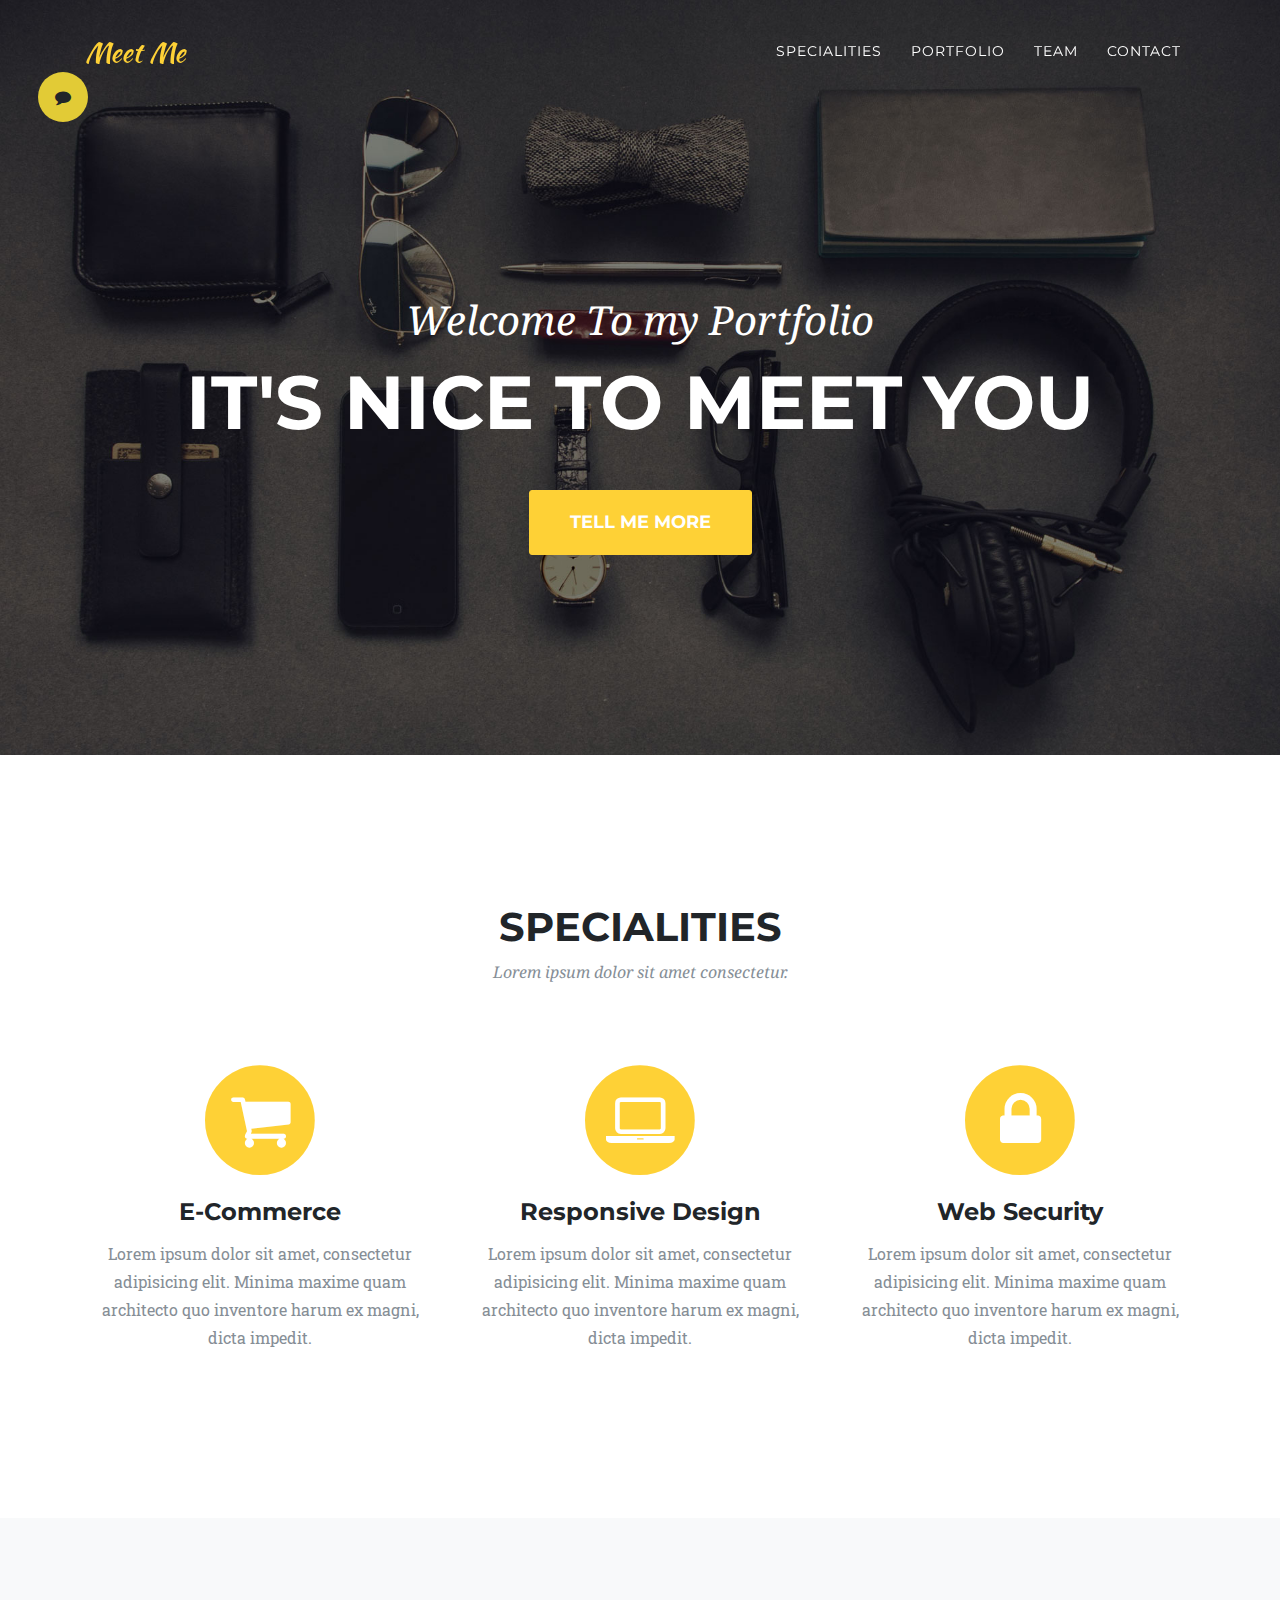
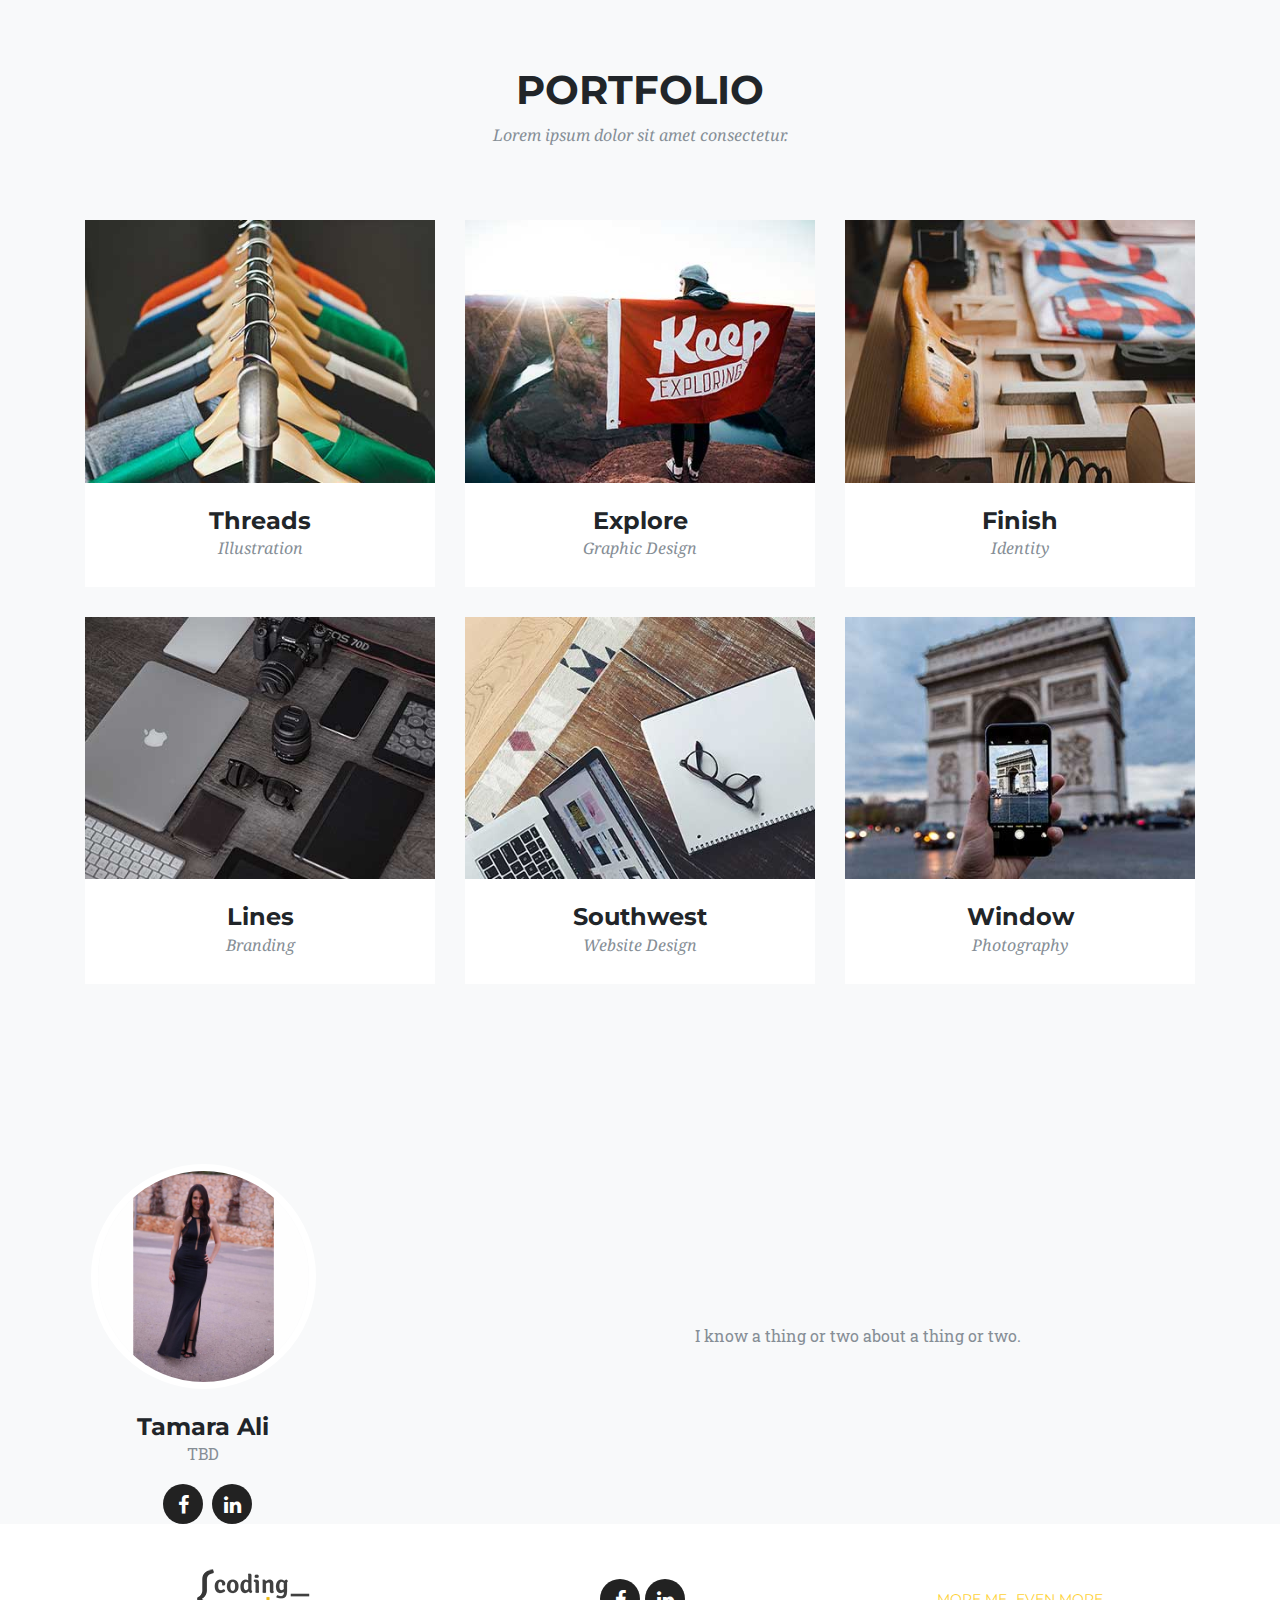
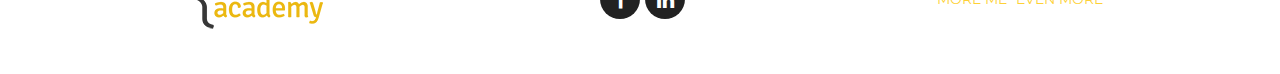
==== index.html @ 981cef11 "1st commit tamara" ====
<!DOCTYPE html>
<html lang="en">

<head>

  <meta charset="utf-8">
  <meta name="viewport" content="width=device-width, initial-scale=1, shrink-to-fit=no">
  <meta name="description" content="">
  <meta name="author" content="">

  <title>Tamara's Gallery</title>

  <!-- Bootstrap core CSS -->
  <link href="vendor/bootstrap/css/bootstrap.min.css" rel="stylesheet">

  <!-- Custom fonts for this template -->
  <link href="vendor/font-awesome/css/font-awesome.min.css" rel="stylesheet" type="text/css">
  <link href="https://fonts.googleapis.com/css?family=Montserrat:400,700" rel="stylesheet" type="text/css">
  <link href='https://fonts.googleapis.com/css?family=Kaushan+Script' rel='stylesheet' type='text/css'>
  <link href='https://fonts.googleapis.com/css?family=Droid+Serif:400,700,400italic,700italic' rel='stylesheet' type='text/css'>
  <link href='https://fonts.googleapis.com/css?family=Roboto+Slab:400,100,300,700' rel='stylesheet' type='text/css'>

  <!-- Custom styles for this template -->
  <link href="css/ca-gallery.css" rel="stylesheet">

</head>

<body id="page-top">

  <div class="offcanvas-btn" onClick="openCanvas()">
    <i class="fa fa-comment" aria-hidden="true"></i>
  </div>
  <aside class="offcanvas-aside">

  <!-- Contact -->
  <section id="contact">
    <h4>Contact Me</h4>
  </section>
    
  </aside>

  <!-- Navigation -->
  <nav class="navbar navbar-expand-lg navbar-dark fixed-top" id="mainNav">
    <div class="container">
      <a class="navbar-brand js-scroll-trigger" href="#page-top">Meet Me</a>
      <button class="navbar-toggler navbar-toggler-right" type="button" data-toggle="collapse" data-target="#navbarResponsive"
        aria-controls="navbarResponsive" aria-expanded="false" aria-label="Toggle navigation">
          <i class="fa fa-bars"></i>
        </button>
      <div class="collapse navbar-collapse" id="navbarResponsive">
        <ul class="navbar-nav ml-auto">
          <li class="nav-item">
            <a class="nav-link js-scroll-trigger" href="#services">Specialities</a>
          </li>
          <li class="nav-item">
            <a class="nav-link js-scroll-trigger" href="#portfolio">Portfolio</a>
          </li>
          <li class="nav-item">
            <a class="nav-link js-scroll-trigger" href="#team">Team</a>
          </li>
          <li class="nav-item">
            <a class="nav-link js-scroll-trigger" href="#contact">Contact</a>
          </li>
        </ul>
      </div>
    </div>
  </nav>

  <!-- Header -->
  <header class="masthead">
    <div class="container">
      <div class="intro-text">
        <div class="intro-lead-in">Welcome To my Portfolio</div>
        <div class="intro-heading">It's Nice To Meet You</div>
        <a class="btn btn-xl js-scroll-trigger" href="#services">Tell Me More</a>
      </div>
    </div>
  </header>

  <!-- Services -->
  <section id="services">
    <div class="container">
      <div class="row">
        <div class="col-lg-12 text-center">
          <h2 class="section-heading">Specialities</h2>
          <h3 class="section-subheading text-muted">Lorem ipsum dolor sit amet consectetur.</h3>
        </div>
      </div>
      <div class="row text-center">
        <div class="col-md-4">
          <span class="fa-stack fa-4x">
              <i class="fa fa-circle fa-stack-2x text-primary"></i>
              <i class="fa fa-shopping-cart fa-stack-1x fa-inverse"></i>
            </span>
          <h4 class="service-heading">E-Commerce</h4>
          <p class="text-muted">Lorem ipsum dolor sit amet, consectetur adipisicing elit. Minima maxime quam architecto quo inventore harum ex
            magni, dicta impedit.</p>
        </div>
        <div class="col-md-4">
          <span class="fa-stack fa-4x">
              <i class="fa fa-circle fa-stack-2x text-primary"></i>
              <i class="fa fa-laptop fa-stack-1x fa-inverse"></i>
            </span>
          <h4 class="service-heading">Responsive Design</h4>
          <p class="text-muted">Lorem ipsum dolor sit amet, consectetur adipisicing elit. Minima maxime quam architecto quo inventore harum ex
            magni, dicta impedit.</p>
        </div>
        <div class="col-md-4">
          <span class="fa-stack fa-4x">
              <i class="fa fa-circle fa-stack-2x text-primary"></i>
              <i class="fa fa-lock fa-stack-1x fa-inverse"></i>
            </span>
          <h4 class="service-heading">Web Security</h4>
          <p class="text-muted">Lorem ipsum dolor sit amet, consectetur adipisicing elit. Minima maxime quam architecto quo inventore harum ex
            magni, dicta impedit.</p>
        </div>
      </div>
    </div>
  </section>

  <!-- Portfolio Grid -->
  <section class="bg-light" id="portfolio">
    <div class="container">
      <div class="row">
        <div class="col-lg-12 text-center">
          <h2 class="section-heading">Portfolio</h2>
          <h3 class="section-subheading text-muted">Lorem ipsum dolor sit amet consectetur.</h3>
        </div>
      </div>
      <div class="row">
        <div class="col-md-4 col-sm-6 portfolio-item">
          <a class="portfolio-link" data-toggle="modal" href="#portfolioModal1">
            <div class="portfolio-hover">
              <div class="portfolio-hover-content">
                <i class="fa fa-plus fa-3x"></i>
              </div>
            </div>
            <img class="img-fluid" src="img/portfolio/01-thumbnail.jpg" alt="">
          </a>
          <div class="portfolio-caption">
            <h4>Threads</h4>
            <p class="text-muted">Illustration</p>
          </div>
        </div>
        <div class="col-md-4 col-sm-6 portfolio-item">
          <a class="portfolio-link" data-toggle="modal" href="#portfolioModal2">
            <div class="portfolio-hover">
              <div class="portfolio-hover-content">
                <i class="fa fa-plus fa-3x"></i>
              </div>
            </div>
            <img class="img-fluid" src="img/portfolio/02-thumbnail.jpg" alt="">
          </a>
          <div class="portfolio-caption">
            <h4>Explore</h4>
            <p class="text-muted">Graphic Design</p>
          </div>
        </div>
        <div class="col-md-4 col-sm-6 portfolio-item">
          <a class="portfolio-link" data-toggle="modal" href="#portfolioModal3">
            <div class="portfolio-hover">
              <div class="portfolio-hover-content">
                <i class="fa fa-plus fa-3x"></i>
              </div>
            </div>
            <img class="img-fluid" src="img/portfolio/03-thumbnail.jpg" alt="">
          </a>
          <div class="portfolio-caption">
            <h4>Finish</h4>
            <p class="text-muted">Identity</p>
          </div>
        </div>
        <div class="col-md-4 col-sm-6 portfolio-item">
          <a class="portfolio-link" data-toggle="modal" href="#portfolioModal4">
            <div class="portfolio-hover">
              <div class="portfolio-hover-content">
                <i class="fa fa-plus fa-3x"></i>
              </div>
            </div>
            <img class="img-fluid" src="img/portfolio/04-thumbnail.jpg" alt="">
          </a>
          <div class="portfolio-caption">
            <h4>Lines</h4>
            <p class="text-muted">Branding</p>
          </div>
        </div>
        <div class="col-md-4 col-sm-6 portfolio-item">
          <a class="portfolio-link" data-toggle="modal" href="#portfolioModal5">
            <div class="portfolio-hover">
              <div class="portfolio-hover-content">
                <i class="fa fa-plus fa-3x"></i>
              </div>
            </div>
            <img class="img-fluid" src="img/portfolio/05-thumbnail.jpg" alt="">
          </a>
          <div class="portfolio-caption">
            <h4>Southwest</h4>
            <p class="text-muted">Website Design</p>
          </div>
        </div>
        <div class="col-md-4 col-sm-6 portfolio-item">
          <a class="portfolio-link" data-toggle="modal" href="#portfolioModal6">
            <div class="portfolio-hover">
              <div class="portfolio-hover-content">
                <i class="fa fa-plus fa-3x"></i>
              </div>
            </div>
            <img class="img-fluid" src="img/portfolio/06-thumbnail.jpg" alt="">
          </a>
          <div class="portfolio-caption">
            <h4>Window</h4>
            <p class="text-muted">Photography</p>
          </div>
        </div>
      </div>
    </div>
  </section>


  <!-- Team -->
  <section class="bg-light" id="team" style="padding: 0px;">
      <div class="row">
        <div class="col-sm-4">
          <div class="team-member">
            <img class="mx-auto rounded-circle" src="img/team/img.jpg" alt="">
            <h4>Tamara Ali</h4>
            <p class="text-muted">TBD</p>
            <ul class="list-inline social-buttons">
              <li class="list-inline-item">
              </li>
              <li class="list-inline-item">
                <a href="http://facebook.com/tamara.ali.16">
                    <i class="fa fa-facebook"></i>
                  </a>
              </li>
              <li class="list-inline-item">
                <a href="https://www.linkedin.com/in/tamara-ali-371556142/">
                    <i class="fa fa-linkedin"></i>
                  </a>
              </li>
            </ul>
          </div>
        </div>
        <div class="col-sm-8 flex-align-center">
            <p class="large text-muted  about-description"> I know a thing or two about a thing or two.
              
        </div>
      </div>
  </section>


  <!-- Footer -->
  <footer>
    <div class="container">
      <div class="row">
        <div class="col-md-4 flex-align-center">
          <a href="http://coding-academy.org" target="_blank">
            <img src="./img/ca-logo.png" alt="">
          </a>
        </div>
        <div class="col-md-4 flex-align-center">
          <ul class="list-inline social-buttons flex-align-center">
            <li class="list-inline-item">
            </li>
            <li class="list-inline-item flex-align-center">
              <a href="http://facebook.com/tamara.ali.16">
                  <i class="fa fa-facebook"></i>
                </a>
            </li>
            <li class="list-inline-item">
              <a href="https://www.linkedin.com/in/tamara-ali-371556142/">
                  <i class="fa fa-linkedin"></i>
                </a>
            </li>
          </ul>
        </div>
        <div class="col-md-4 flex-align-center">
            <ul class="list-inline quicklinks">
            <li class="list-inline-item">
              <a href="#">More Me</a>
            </li>
            <li class="list-inline-item">
              <a href="#">Even More</a>
            </li>
          </ul>
        </div>
      </div>
    </div>
  </footer>

  <!-- Portfolio Modals -->

  <!-- Modal 1 -->
  <div class="portfolio-modal modal fade" id="portfolioModal1" tabindex="-1" role="dialog" aria-hidden="true">
    <div class="modal-dialog">
      <div class="modal-content">
        <div class="close-modal" data-dismiss="modal">
          <div class="lr">
            <div class="rl"></div>
          </div>
        </div>
        <div class="container">
          <div class="row">
            <div class="col-lg-8 mx-auto">
              <div class="modal-body">
                <!-- Project Details Go Here -->
                <h2>Project Name</h2>
                <p class="item-intro text-muted">Lorem ipsum dolor sit amet consectetur.</p>
                <img class="img-fluid d-block mx-auto" src="img/portfolio/01-full.jpg" alt="">
                <p>Use this area to describe your project. Lorem ipsum dolor sit amet, consectetur adipisicing elit. Est blanditiis
                  dolorem culpa incidunt minus dignissimos deserunt repellat aperiam quasi sunt officia expedita beatae cupiditate,
                  maiores repudiandae, nostrum, reiciendis facere nemo!</p>
                <ul class="list-inline">
                  <li>Date: January 2017</li>
                  <li>Client: Threads</li>
                  <li>Category: Illustration</li>
                </ul>
                <button class="btn btn-primary" data-dismiss="modal" type="button">
                    <i class="fa fa-times"></i>
                    Close Project</button>
              </div>
            </div>
          </div>
        </div>
      </div>
    </div>
  </div>

  <!-- Modal 2 -->
  <div class="portfolio-modal modal fade" id="portfolioModal2" tabindex="-1" role="dialog" aria-hidden="true">
    <div class="modal-dialog">
      <div class="modal-content">
        <div class="close-modal" data-dismiss="modal">
          <div class="lr">
            <div class="rl"></div>
          </div>
        </div>
        <div class="container">
          <div class="row">
            <div class="col-lg-8 mx-auto">
              <div class="modal-body">
                <!-- Project Details Go Here -->
                <h2>Project Name</h2>
                <p class="item-intro text-muted">Lorem ipsum dolor sit amet consectetur.</p>
                <img class="img-fluid d-block mx-auto" src="img/portfolio/02-full.jpg" alt="">
                <p>Use this area to describe your project. Lorem ipsum dolor sit amet, consectetur adipisicing elit. Est blanditiis
                  dolorem culpa incidunt minus dignissimos deserunt repellat aperiam quasi sunt officia expedita beatae cupiditate,
                  maiores repudiandae, nostrum, reiciendis facere nemo!</p>
                <ul class="list-inline">
                  <li>Date: January 2017</li>
                  <li>Client: Explore</li>
                  <li>Category: Graphic Design</li>
                </ul>
                <button class="btn btn-primary" data-dismiss="modal" type="button">
                    <i class="fa fa-times"></i>
                    Close Project</button>
              </div>
            </div>
          </div>
        </div>
      </div>
    </div>
  </div>

  <!-- Modal 3 -->
  <div class="portfolio-modal modal fade" id="portfolioModal3" tabindex="-1" role="dialog" aria-hidden="true">
    <div class="modal-dialog">
      <div class="modal-content">
        <div class="close-modal" data-dismiss="modal">
          <div class="lr">
            <div class="rl"></div>
          </div>
        </div>
        <div class="container">
          <div class="row">
            <div class="col-lg-8 mx-auto">
              <div class="modal-body">
                <!-- Project Details Go Here -->
                <h2>Project Name</h2>
                <p class="item-intro text-muted">Lorem ipsum dolor sit amet consectetur.</p>
                <img class="img-fluid d-block mx-auto" src="img/portfolio/03-full.jpg" alt="">
                <p>Use this area to describe your project. Lorem ipsum dolor sit amet, consectetur adipisicing elit. Est blanditiis
                  dolorem culpa incidunt minus dignissimos deserunt repellat aperiam quasi sunt officia expedita beatae cupiditate,
                  maiores repudiandae, nostrum, reiciendis facere nemo!</p>
                <ul class="list-inline">
                  <li>Date: January 2017</li>
                  <li>Client: Finish</li>
                  <li>Category: Identity</li>
                </ul>
                <button class="btn btn-primary" data-dismiss="modal" type="button">
                    <i class="fa fa-times"></i>
                    Close Project</button>
              </div>
            </div>
          </div>
        </div>
      </div>
    </div>
  </div>

  <!-- Modal 4 -->
  <div class="portfolio-modal modal fade" id="portfolioModal4" tabindex="-1" role="dialog" aria-hidden="true">
    <div class="modal-dialog">
      <div class="modal-content">
        <div class="close-modal" data-dismiss="modal">
          <div class="lr">
            <div class="rl"></div>
          </div>
        </div>
        <div class="container">
          <div class="row">
            <div class="col-lg-8 mx-auto">
              <div class="modal-body">
                <!-- Project Details Go Here -->
                <h2>Project Name</h2>
                <p class="item-intro text-muted">Lorem ipsum dolor sit amet consectetur.</p>
                <img class="img-fluid d-block mx-auto" src="img/portfolio/04-full.jpg" alt="">
                <p>Use this area to describe your project. Lorem ipsum dolor sit amet, consectetur adipisicing elit. Est blanditiis
                  dolorem culpa incidunt minus dignissimos deserunt repellat aperiam quasi sunt officia expedita beatae cupiditate,
                  maiores repudiandae, nostrum, reiciendis facere nemo!</p>
                <ul class="list-inline">
                  <li>Date: January 2017</li>
                  <li>Client: Lines</li>
                  <li>Category: Branding</li>
                </ul>
                <button class="btn btn-primary" data-dismiss="modal" type="button">
                    <i class="fa fa-times"></i>
                    Close Project</button>
              </div>
            </div>
          </div>
        </div>
      </div>
    </div>
  </div>

  <!-- Modal 5 -->
  <div class="portfolio-modal modal fade" id="portfolioModal5" tabindex="-1" role="dialog" aria-hidden="true">
    <div class="modal-dialog">
      <div class="modal-content">
        <div class="close-modal" data-dismiss="modal">
          <div class="lr">
            <div class="rl"></div>
          </div>
        </div>
        <div class="container">
          <div class="row">
            <div class="col-lg-8 mx-auto">
              <div class="modal-body">
                <!-- Project Details Go Here -->
                <h2>Project Name</h2>
                <p class="item-intro text-muted">Lorem ipsum dolor sit amet consectetur.</p>
                <img class="img-fluid d-block mx-auto" src="img/portfolio/05-full.jpg" alt="">
                <p>Use this area to describe your project. Lorem ipsum dolor sit amet, consectetur adipisicing elit. Est blanditiis
                  dolorem culpa incidunt minus dignissimos deserunt repellat aperiam quasi sunt officia expedita beatae cupiditate,
                  maiores repudiandae, nostrum, reiciendis facere nemo!</p>
                <ul class="list-inline">
                  <li>Date: January 2017</li>
                  <li>Client: Southwest</li>
                  <li>Category: Website Design</li>
                </ul>
                <button class="btn btn-primary" data-dismiss="modal" type="button">
                    <i class="fa fa-times"></i>
                    Close Project</button>
              </div>
            </div>
          </div>
        </div>
      </div>
    </div>
  </div>

  <!-- Modal 6 -->
  <div class="portfolio-modal modal fade" id="portfolioModal6" tabindex="-1" role="dialog" aria-hidden="true">
    <div class="modal-dialog">
      <div class="modal-content">
        <div class="close-modal" data-dismiss="modal">
          <div class="lr">
            <div class="rl"></div>
          </div>
        </div>
        <div class="container">
          <div class="row">
            <div class="col-lg-8 mx-auto">
              <div class="modal-body">
                <!-- Project Details Go Here -->
                <h2>Project Name</h2>
                <p class="item-intro text-muted">Lorem ipsum dolor sit amet consectetur.</p>
                <img class="img-fluid d-block mx-auto" src="img/portfolio/06-full.jpg" alt="">
                <p>Use this area to describe your project. Lorem ipsum dolor sit amet, consectetur adipisicing elit. Est blanditiis
                  dolorem culpa incidunt minus dignissimos deserunt repellat aperiam quasi sunt officia expedita beatae cupiditate,
                  maiores repudiandae, nostrum, reiciendis facere nemo!</p>
                <ul class="list-inline">
                  <li>Date: January 2017</li>
                  <li>Client: Window</li>
                  <li>Category: Photography</li>
                </ul>
                <button class="btn btn-primary" data-dismiss="modal" type="button">
                    <i class="fa fa-times"></i>
                    Close Project</button>
              </div>
            </div>
          </div>
        </div>
      </div>
    </div>
  </div>

  <!-- Bootstrap core JavaScript -->
  <script src="vendor/jquery/jquery.min.js"></script>
  <script src="vendor/popper/popper.min.js"></script>
  <script src="vendor/bootstrap/js/bootstrap.min.js"></script>

  <!-- Plugin JavaScript -->
  <script src="vendor/jquery-easing/jquery.easing.min.js"></script>

  <!-- Custom scripts for this template -->
  <script src="js/ca-gallery.js"></script>
  <script src="js/offCanvas.js"></script>


</body>

</html>
---- css/ca-gallery.css ----
body {
  overflow-x: hidden;
  font-family: 'Roboto Slab', 'Helvetica Neue', Helvetica, Arial, sans-serif; }

p {
  line-height: 1.75; }

a {
  color: #fed136; }
  a.active, a:active, a:focus, a:hover {
    color: #fec503; }

h1,
h2,
h3,
h4,
h5,
h6 {
  font-weight: 700;
  font-family: 'Montserrat', 'Helvetica Neue', Helvetica, Arial, sans-serif;
  text-transform: uppercase; }

section {
  padding: 100px 0; }
  section h2.section-heading {
    font-size: 40px;
    margin-top: 0;
    margin-bottom: 15px; }
  section h3.section-subheading {
    font-size: 16px;
    font-weight: 400;
    font-style: italic;
    margin-bottom: 75px;
    text-transform: none;
    font-family: 'Droid Serif', 'Helvetica Neue', Helvetica, Arial, sans-serif; }

@media (min-width: 768px) {
  section {
    padding: 150px 0; } }

::-moz-selection {
  background: #fed136;
  text-shadow: none; }

::selection {
  background: #fed136;
  text-shadow: none; }

img::selection {
  background: transparent; }

img::-moz-selection {
  background: transparent; }

body {
  -webkit-tap-highlight-color: #fed136; }

.offcanvas-btn {
  z-index: 100000;
  position: fixed;
  top: 8%;
  left: 3%;
  height: 50px;
  width: 50px;
  background: #e2cb36;
  border-radius: 50%;
  display: flex;
  justify-content: center;
  align-items: center;
  cursor: pointer;
  margin-left: 0;
  transition: all 0.3s ease; }

.offcanvas-btn-open {
  margin-left: 30vw; }

.offcanvas-aside {
  position: fixed;
  height: 100%;
  z-index: 100000;
  background: red;
  width: 30vw;
  left: -30vw;
  transition: all 0.3s ease;
  display: flex;
  flex-direction: column;
  align-items: center;
  justify-content: space-around; }
  .offcanvas-aside img {
    border-radius: 50%; }
  .offcanvas-aside p {
    text-align: center; }
  .offcanvas-aside .offcanvas-content-suffix {
    height: 20%; }

.offcanvas-aside-open {
  left: 0; }

#mainNav {
  background-color: #222222; }
  #mainNav .navbar-toggler {
    font-size: 12px;
    right: 0;
    padding: 13px;
    text-transform: uppercase;
    color: white;
    border: 0;
    background-color: #fed136;
    font-family: 'Montserrat', 'Helvetica Neue', Helvetica, Arial, sans-serif;
    text-transform: uppercase; }
  #mainNav .navbar-brand {
    color: #fed136;
    font-family: 'Kaushan Script', 'Helvetica Neue', Helvetica, Arial, cursive; }
    #mainNav .navbar-brand.active, #mainNav .navbar-brand:active, #mainNav .navbar-brand:focus, #mainNav .navbar-brand:hover {
      color: #fec503; }
  #mainNav .navbar-nav .nav-item .nav-link {
    font-size: 90%;
    font-weight: 400;
    padding: 0.75em 0;
    letter-spacing: 1px;
    color: white;
    font-family: 'Montserrat', 'Helvetica Neue', Helvetica, Arial, sans-serif;
    text-transform: uppercase; }
    #mainNav .navbar-nav .nav-item .nav-link.active, #mainNav .navbar-nav .nav-item .nav-link:hover {
      color: #fed136; }

@media (min-width: 992px) {
  #mainNav {
    padding-top: 25px;
    padding-bottom: 25px;
    -webkit-transition: padding-top 0.3s, padding-bottom 0.3s;
    -moz-transition: padding-top 0.3s, padding-bottom 0.3s;
    transition: padding-top 0.3s, padding-bottom 0.3s;
    border: none;
    background-color: transparent; }
    #mainNav .navbar-brand {
      font-size: 1.75em;
      -webkit-transition: all 0.3s;
      -moz-transition: all 0.3s;
      transition: all 0.3s; }
    #mainNav .navbar-nav .nav-item .nav-link {
      padding: 1.1em 1em !important; }
    #mainNav.navbar-shrink {
      padding-top: 0;
      padding-bottom: 0;
      background-color: #222222; }
      #mainNav.navbar-shrink .navbar-brand {
        font-size: 1.25em;
        padding: 12px 0; } }

header.masthead {
  text-align: center;
  color: white;
  background-image: url("../img/header-bg.jpg");
  background-repeat: no-repeat;
  background-attachment: scroll;
  background-position: center center;
  -webkit-background-size: cover;
  -moz-background-size: cover;
  -o-background-size: cover;
  background-size: cover; }
  header.masthead .intro-text {
    padding-top: 150px;
    padding-bottom: 100px; }
    header.masthead .intro-text .intro-lead-in {
      font-size: 22px;
      font-style: italic;
      line-height: 22px;
      margin-bottom: 25px;
      font-family: 'Droid Serif', 'Helvetica Neue', Helvetica, Arial, sans-serif; }
    header.masthead .intro-text .intro-heading {
      font-size: 50px;
      font-weight: 700;
      line-height: 50px;
      margin-bottom: 25px;
      font-family: 'Montserrat', 'Helvetica Neue', Helvetica, Arial, sans-serif;
      text-transform: uppercase; }

@media (min-width: 768px) {
  header.masthead .intro-text {
    padding-top: 300px;
    padding-bottom: 200px; }
    header.masthead .intro-text .intro-lead-in {
      font-size: 40px;
      font-style: italic;
      line-height: 40px;
      margin-bottom: 25px;
      font-family: 'Droid Serif', 'Helvetica Neue', Helvetica, Arial, sans-serif; }
    header.masthead .intro-text .intro-heading {
      font-size: 75px;
      font-weight: 700;
      line-height: 75px;
      margin-bottom: 50px;
      font-family: 'Montserrat', 'Helvetica Neue', Helvetica, Arial, sans-serif;
      text-transform: uppercase; } }

.service-heading {
  margin: 15px 0;
  text-transform: none; }

#portfolio .portfolio-item {
  right: 0;
  margin: 0 0 15px; }
  #portfolio .portfolio-item .portfolio-link {
    position: relative;
    display: block;
    max-width: 400px;
    margin: 0 auto;
    cursor: pointer; }
    #portfolio .portfolio-item .portfolio-link .portfolio-hover {
      position: absolute;
      width: 100%;
      height: 100%;
      -webkit-transition: all ease 0.5s;
      -moz-transition: all ease 0.5s;
      transition: all ease 0.5s;
      opacity: 0;
      background: rgba(254, 209, 54, 0.9); }
      #portfolio .portfolio-item .portfolio-link .portfolio-hover:hover {
        opacity: 1; }
      #portfolio .portfolio-item .portfolio-link .portfolio-hover .portfolio-hover-content {
        font-size: 20px;
        position: absolute;
        top: 50%;
        width: 100%;
        height: 20px;
        margin-top: -12px;
        text-align: center;
        color: white; }
        #portfolio .portfolio-item .portfolio-link .portfolio-hover .portfolio-hover-content i {
          margin-top: -12px; }
        #portfolio .portfolio-item .portfolio-link .portfolio-hover .portfolio-hover-content h3,
        #portfolio .portfolio-item .portfolio-link .portfolio-hover .portfolio-hover-content h4 {
          margin: 0; }
  #portfolio .portfolio-item .portfolio-caption {
    max-width: 400px;
    margin: 0 auto;
    padding: 25px;
    text-align: center;
    background-color: white; }
    #portfolio .portfolio-item .portfolio-caption h4 {
      margin: 0;
      text-transform: none; }
    #portfolio .portfolio-item .portfolio-caption p {
      font-size: 16px;
      font-style: italic;
      margin: 0;
      font-family: 'Droid Serif', 'Helvetica Neue', Helvetica, Arial, sans-serif; }

#portfolio * {
  z-index: 2; }

@media (min-width: 767px) {
  #portfolio .portfolio-item {
    margin: 0 0 30px; } }

.portfolio-modal .modal-dialog {
  max-width: none;
  height: 100%;
  margin: 0; }

.portfolio-modal .modal-content {
  min-height: 100%;
  padding: 100px 0;
  text-align: center;
  border: none;
  border-radius: 0;
  background-clip: border-box;
  -webkit-box-shadow: none;
  box-shadow: none; }
  .portfolio-modal .modal-content h2 {
    font-size: 3em;
    margin-bottom: 15px; }
  .portfolio-modal .modal-content p {
    margin-bottom: 30px; }
  .portfolio-modal .modal-content p.item-intro {
    font-size: 16px;
    font-style: italic;
    margin: 20px 0 30px;
    font-family: 'Droid Serif', 'Helvetica Neue', Helvetica, Arial, sans-serif; }
  .portfolio-modal .modal-content ul.list-inline {
    margin-top: 0;
    margin-bottom: 30px; }
  .portfolio-modal .modal-content img {
    margin-bottom: 30px; }
  .portfolio-modal .modal-content button {
    cursor: pointer; }

.portfolio-modal .close-modal {
  position: absolute;
  top: 25px;
  right: 25px;
  width: 75px;
  height: 75px;
  cursor: pointer;
  background-color: transparent; }
  .portfolio-modal .close-modal:hover {
    opacity: 0.3; }
  .portfolio-modal .close-modal .lr {
    /* Safari and Chrome */
    z-index: 1051;
    width: 1px;
    height: 75px;
    margin-left: 35px;
    /* IE 9 */
    -webkit-transform: rotate(45deg);
    -ms-transform: rotate(45deg);
    transform: rotate(45deg);
    background-color: #222222; }
    .portfolio-modal .close-modal .lr .rl {
      /* Safari and Chrome */
      z-index: 1052;
      width: 1px;
      height: 75px;
      /* IE 9 */
      -webkit-transform: rotate(90deg);
      -ms-transform: rotate(90deg);
      transform: rotate(90deg);
      background-color: #222222; }

.portfolio-modal .modal-backdrop {
  display: none;
  opacity: 0; }

.timeline {
  position: relative;
  padding: 0;
  list-style: none; }
  .timeline:before {
    position: absolute;
    top: 0;
    bottom: 0;
    left: 40px;
    width: 2px;
    margin-left: -1.5px;
    content: '';
    background-color: #f1f1f1; }
  .timeline > li {
    position: relative;
    min-height: 50px;
    margin-bottom: 50px; }
    .timeline > li:after, .timeline > li:before {
      display: table;
      content: ' '; }
    .timeline > li:after {
      clear: both; }
    .timeline > li .timeline-panel {
      position: relative;
      float: right;
      width: 100%;
      padding: 0 20px 0 100px;
      text-align: left; }
      .timeline > li .timeline-panel:before {
        right: auto;
        left: -15px;
        border-right-width: 15px;
        border-left-width: 0; }
      .timeline > li .timeline-panel:after {
        right: auto;
        left: -14px;
        border-right-width: 14px;
        border-left-width: 0; }
    .timeline > li .timeline-image {
      position: absolute;
      z-index: 100;
      left: 0;
      width: 80px;
      height: 80px;
      margin-left: 0;
      text-align: center;
      color: white;
      border: 7px solid #f1f1f1;
      border-radius: 100%;
      background-color: #fed136; }
      .timeline > li .timeline-image h4 {
        font-size: 10px;
        line-height: 14px;
        margin-top: 12px; }
    .timeline > li.timeline-inverted > .timeline-panel {
      float: right;
      padding: 0 20px 0 100px;
      text-align: left; }
      .timeline > li.timeline-inverted > .timeline-panel:before {
        right: auto;
        left: -15px;
        border-right-width: 15px;
        border-left-width: 0; }
      .timeline > li.timeline-inverted > .timeline-panel:after {
        right: auto;
        left: -14px;
        border-right-width: 14px;
        border-left-width: 0; }
    .timeline > li:last-child {
      margin-bottom: 0; }
  .timeline .timeline-heading h4 {
    margin-top: 0;
    color: inherit; }
    .timeline .timeline-heading h4.subheading {
      text-transform: none; }
  .timeline .timeline-body > ul,
  .timeline .timeline-body > p {
    margin-bottom: 0; }

@media (min-width: 768px) {
  .timeline:before {
    left: 50%; }
  .timeline > li {
    min-height: 100px;
    margin-bottom: 100px; }
    .timeline > li .timeline-panel {
      float: left;
      width: 41%;
      padding: 0 20px 20px 30px;
      text-align: right; }
    .timeline > li .timeline-image {
      left: 50%;
      width: 100px;
      height: 100px;
      margin-left: -50px; }
      .timeline > li .timeline-image h4 {
        font-size: 13px;
        line-height: 18px;
        margin-top: 16px; }
    .timeline > li.timeline-inverted > .timeline-panel {
      float: right;
      padding: 0 30px 20px 20px;
      text-align: left; } }

@media (min-width: 992px) {
  .timeline > li {
    min-height: 150px; }
    .timeline > li .timeline-panel {
      padding: 0 20px 20px; }
    .timeline > li .timeline-image {
      width: 150px;
      height: 150px;
      margin-left: -75px; }
      .timeline > li .timeline-image h4 {
        font-size: 18px;
        line-height: 26px;
        margin-top: 30px; }
    .timeline > li.timeline-inverted > .timeline-panel {
      padding: 0 20px 20px; } }

@media (min-width: 1200px) {
  .timeline > li {
    min-height: 170px; }
    .timeline > li .timeline-panel {
      padding: 0 20px 20px 100px; }
    .timeline > li .timeline-image {
      width: 170px;
      height: 170px;
      margin-left: -85px; }
      .timeline > li .timeline-image h4 {
        margin-top: 40px; }
    .timeline > li.timeline-inverted > .timeline-panel {
      padding: 0 100px 20px 20px; } }

.team-member {
  text-align: center; }
  .team-member img {
    width: 225px;
    height: 225px;
    border: 7px solid white; }
  .team-member h4 {
    margin-top: 25px;
    margin-bottom: 0;
    text-transform: none; }
  .team-member p {
    margin-top: 0; }

.about-description {
  max-width: 80%; }

@media (max-width: 800px) {
  .about-description {
    text-align: center;
    margin-top: 1rem;
    margin-bottom: 1rem; } }


footer {
  padding: 25px 0;
  text-align: center; }
  footer span.copyright {
    font-size: 90%;
    line-height: 40px;
    text-transform: none;
    font-family: 'Montserrat', 'Helvetica Neue', Helvetica, Arial, sans-serif;
    text-transform: uppercase; }
  footer ul.quicklinks {
    font-size: 90%;
    line-height: 40px;
    margin-bottom: 0;
    text-transform: none;
    font-family: 'Montserrat', 'Helvetica Neue', Helvetica, Arial, sans-serif;
    text-transform: uppercase; }

ul.social-buttons {
  margin-bottom: 0; }
  ul.social-buttons li a {
    font-size: 20px;
    line-height: 40px;
    display: block;
    width: 40px;
    height: 40px;
    -webkit-transition: all 0.3s;
    -moz-transition: all 0.3s;
    transition: all 0.3s;
    color: white;
    border-radius: 100%;
    outline: none;
    background-color: #222222; }
    ul.social-buttons li a:active, ul.social-buttons li a:focus, ul.social-buttons li a:hover {
      background-color: #fed136; }

.flex-align-center {
  display: flex;
  justify-content: center;
  align-items: center; }

.text-primary {
  color: #fed136 !important; }

.btn-primary {
  font-weight: 700;
  color: white;
  border-color: #fed136;
  background-color: #fed136;
  font-family: 'Montserrat', 'Helvetica Neue', Helvetica, Arial, sans-serif;
  text-transform: uppercase; }
  .btn-primary.focus, .btn-primary:focus {
    color: white;
    border-color: #b48b01;
    background-color: #fec503; }
  .btn-primary:hover {
    color: white;
    border-color: #f6bf01;
    background-color: #fec503; }
  .btn-primary.active, .btn-primary:active,
  .open > .btn-primary.dropdown-toggle {
    color: white;
    border-color: #f6bf01;
    background-color: #fec503; }
    .btn-primary.active.focus, .btn-primary.active:focus, .btn-primary.active:hover, .btn-primary:active.focus, .btn-primary:active:focus, .btn-primary:active:hover,
    .open > .btn-primary.dropdown-toggle.focus,
    .open > .btn-primary.dropdown-toggle:focus,
    .open > .btn-primary.dropdown-toggle:hover {
      color: white;
      border-color: #b48b01;
      background-color: #dcab01; }
  .btn-primary.active, .btn-primary:active,
  .open > .btn-primary.dropdown-toggle {
    background-image: none; }
  .btn-primary.disabled.focus, .btn-primary.disabled:focus, .btn-primary.disabled:hover, .btn-primary[disabled].focus, .btn-primary[disabled]:focus, .btn-primary[disabled]:hover,
  fieldset[disabled] .btn-primary.focus,
  fieldset[disabled] .btn-primary:focus,
  fieldset[disabled] .btn-primary:hover {
    border-color: #fed136;
    background-color: #fed136; }
  .btn-primary .badge {
    color: #fed136;
    background-color: white; }

.btn-xl {
  font-size: 18px;
  font-weight: 700;
  padding: 20px 40px;
  border-radius: 3px;
  color: white;
  border-color: #fed136;
  background-color: #fed136;
  font-family: 'Montserrat', 'Helvetica Neue', Helvetica, Arial, sans-serif;
  text-transform: uppercase; }
  .btn-xl.focus, .btn-xl:focus {
    color: white;
    border-color: #b48b01;
    background-color: #fec503; }
  .btn-xl:hover {
    color: white;
    border-color: #f6bf01;
    background-color: #fec503; }
  .btn-xl.active, .btn-xl:active,
  .open > .btn-xl.dropdown-toggle {
    color: white;
    border-color: #f6bf01;
    background-color: #fec503; }
    .btn-xl.active.focus, .btn-xl.active:focus, .btn-xl.active:hover, .btn-xl:active.focus, .btn-xl:active:focus, .btn-xl:active:hover,
    .open > .btn-xl.dropdown-toggle.focus,
    .open > .btn-xl.dropdown-toggle:focus,
    .open > .btn-xl.dropdown-toggle:hover {
      color: white;
      border-color: #b48b01;
      background-color: #dcab01; }
  .btn-xl.active, .btn-xl:active,
  .open > .btn-xl.dropdown-toggle {
    background-image: none; }
  .btn-xl.disabled.focus, .btn-xl.disabled:focus, .btn-xl.disabled:hover, .btn-xl[disabled].focus, .btn-xl[disabled]:focus, .btn-xl[disabled]:hover,
  fieldset[disabled] .btn-xl.focus,
  fieldset[disabled] .btn-xl:focus,
  fieldset[disabled] .btn-xl:hover {
    border-color: #fed136;
    background-color: #fed136; }
  .btn-xl .badge {
    color: #fed136;
    background-color: white; }
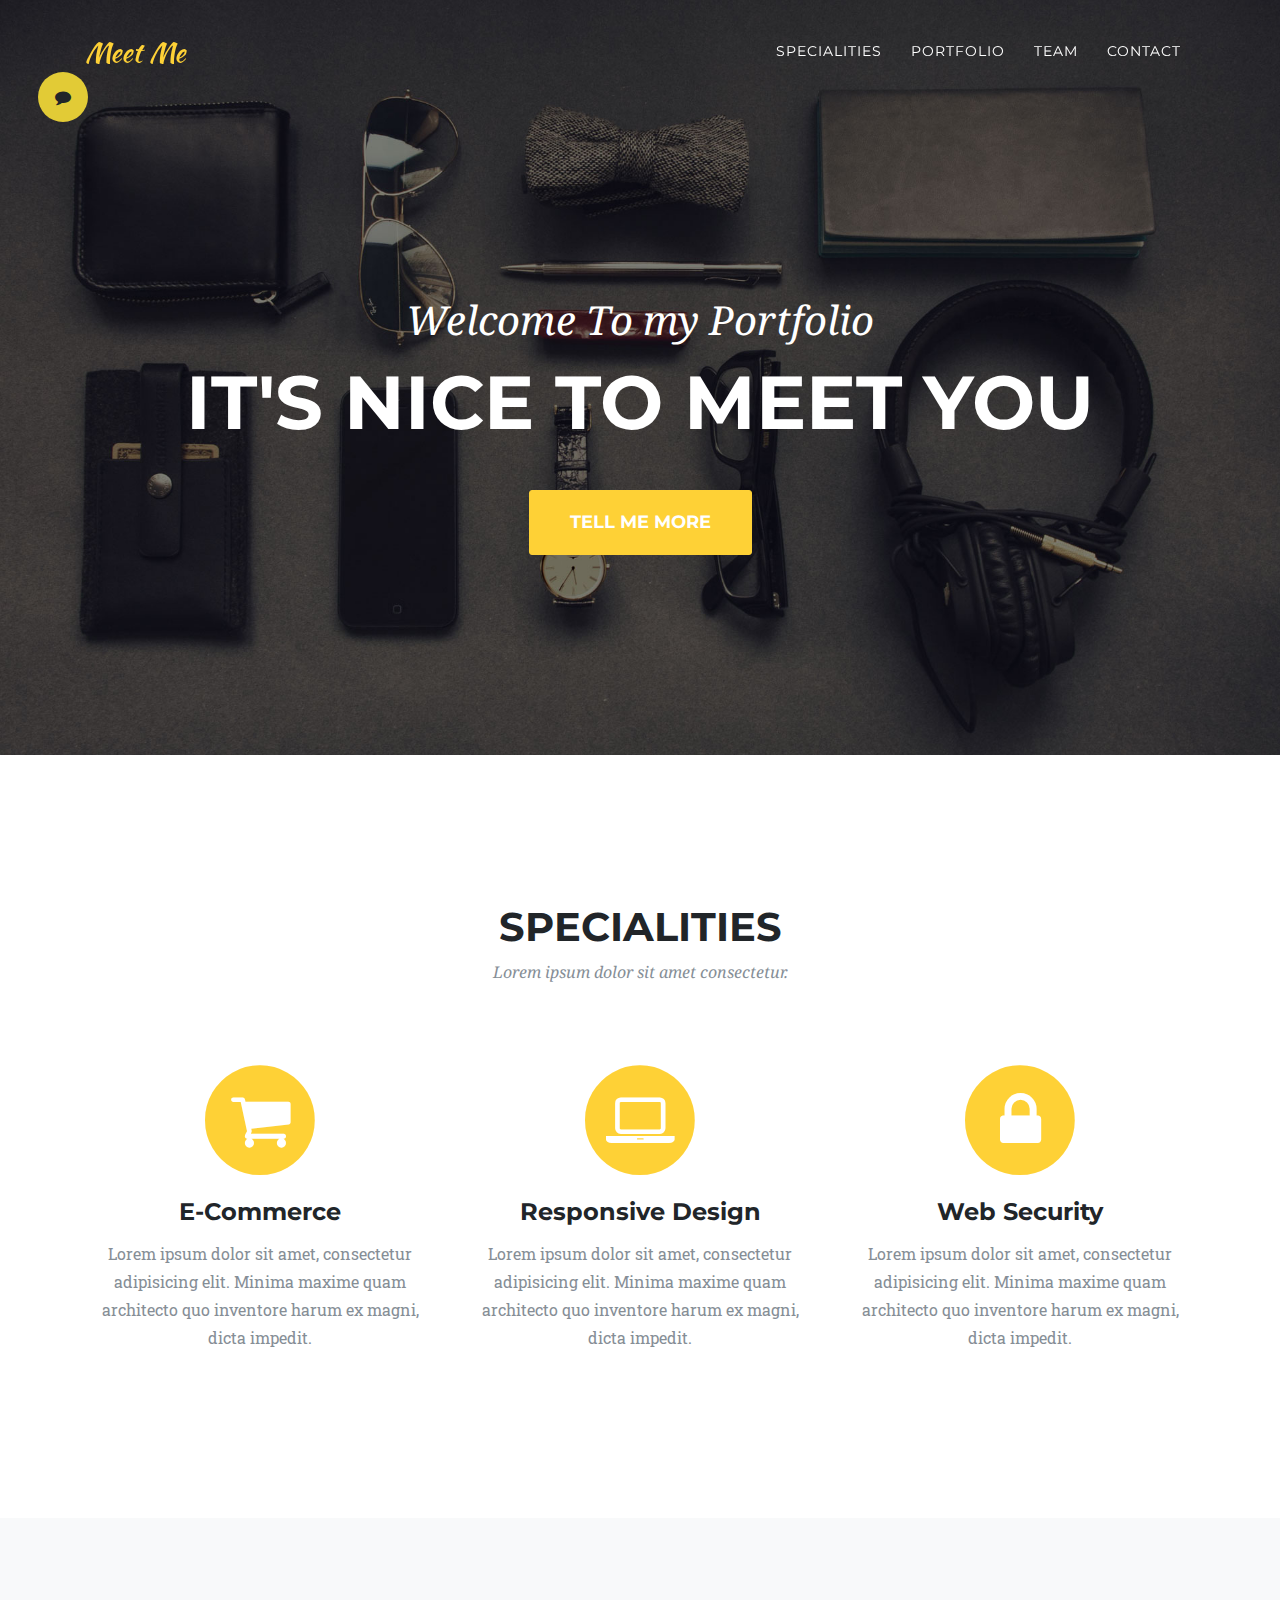
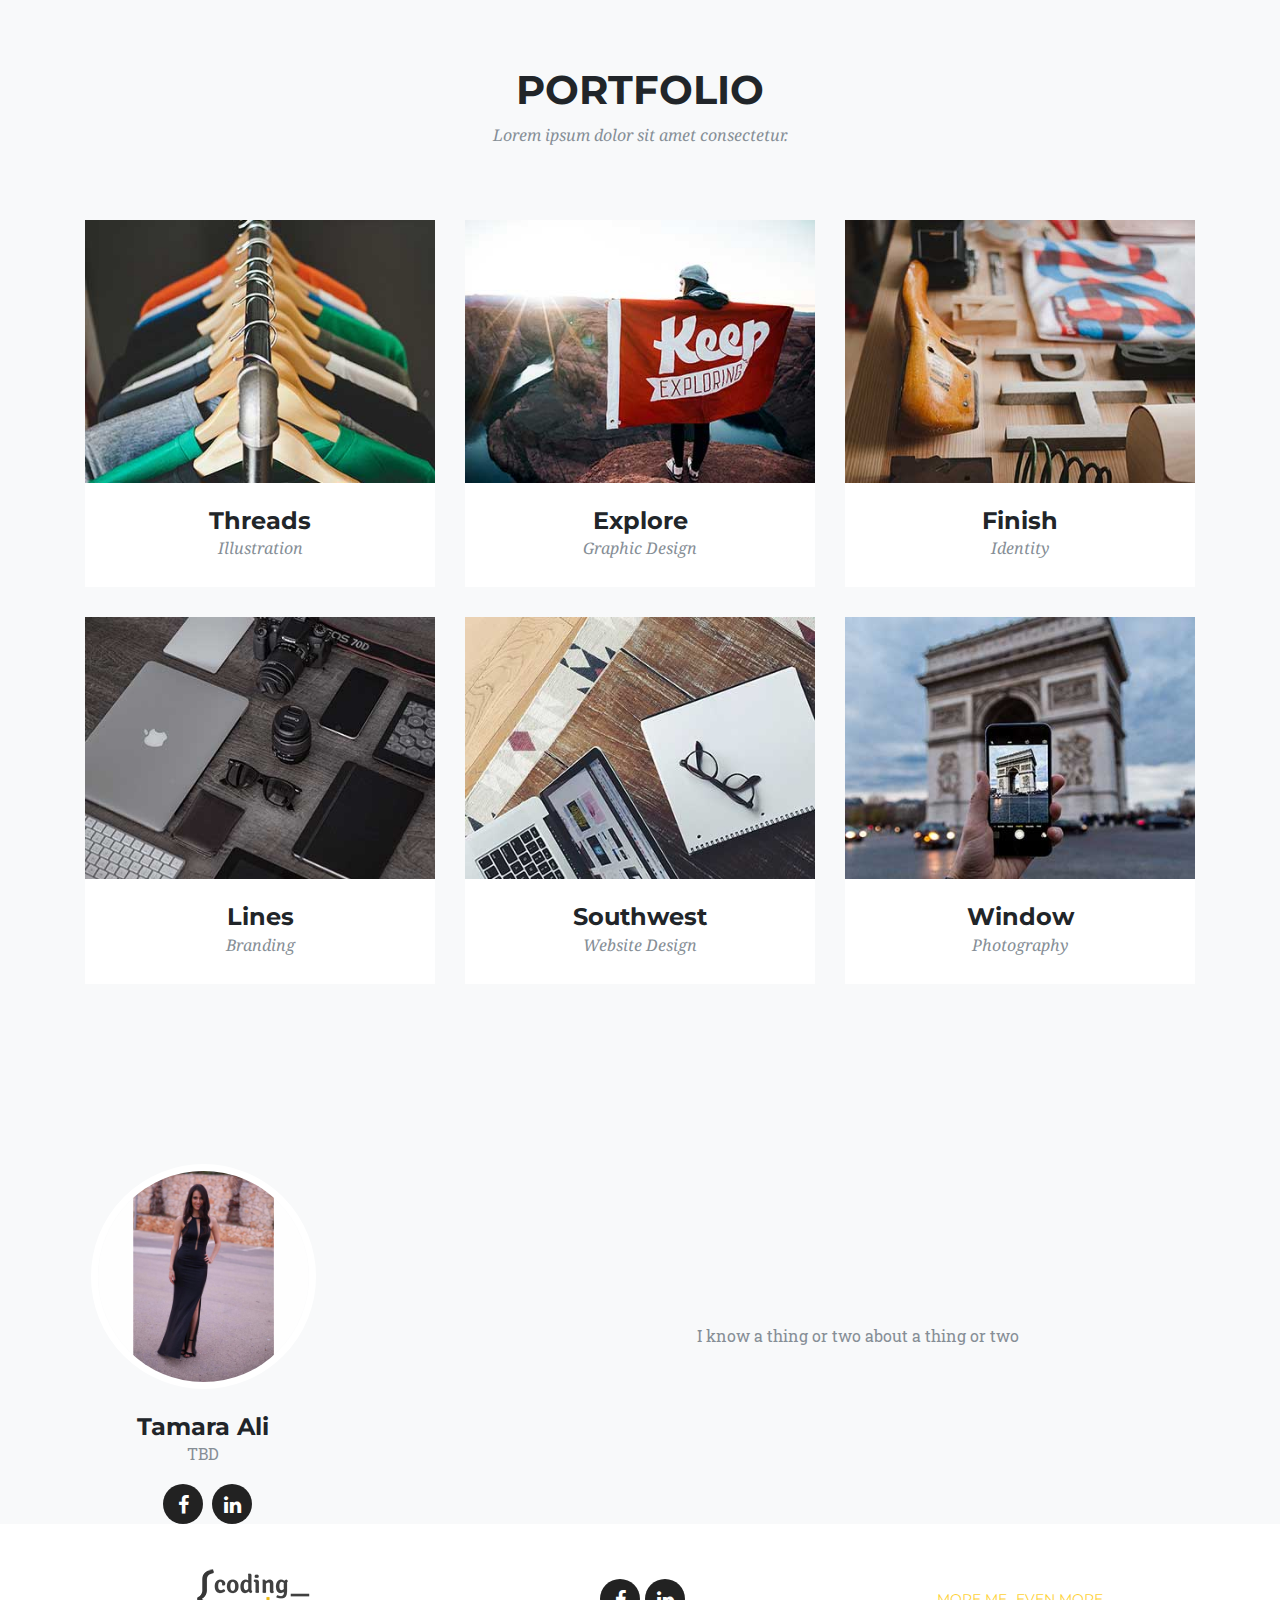
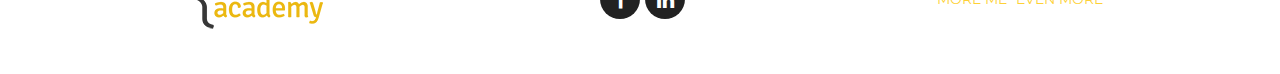
==== commit 04f3aca7: "I added space" ====
--- a/index.html
+++ b/index.html
@@ -242,7 +242,7 @@
           </div>
         </div>
         <div class="col-sm-8 flex-align-center">
-            <p class="large text-muted  about-description"> I know a thing or two about a thing or two.
+            <p class="large text-muted  about-description">  I know a thing or two about a thing or two
               
         </div>
       </div>
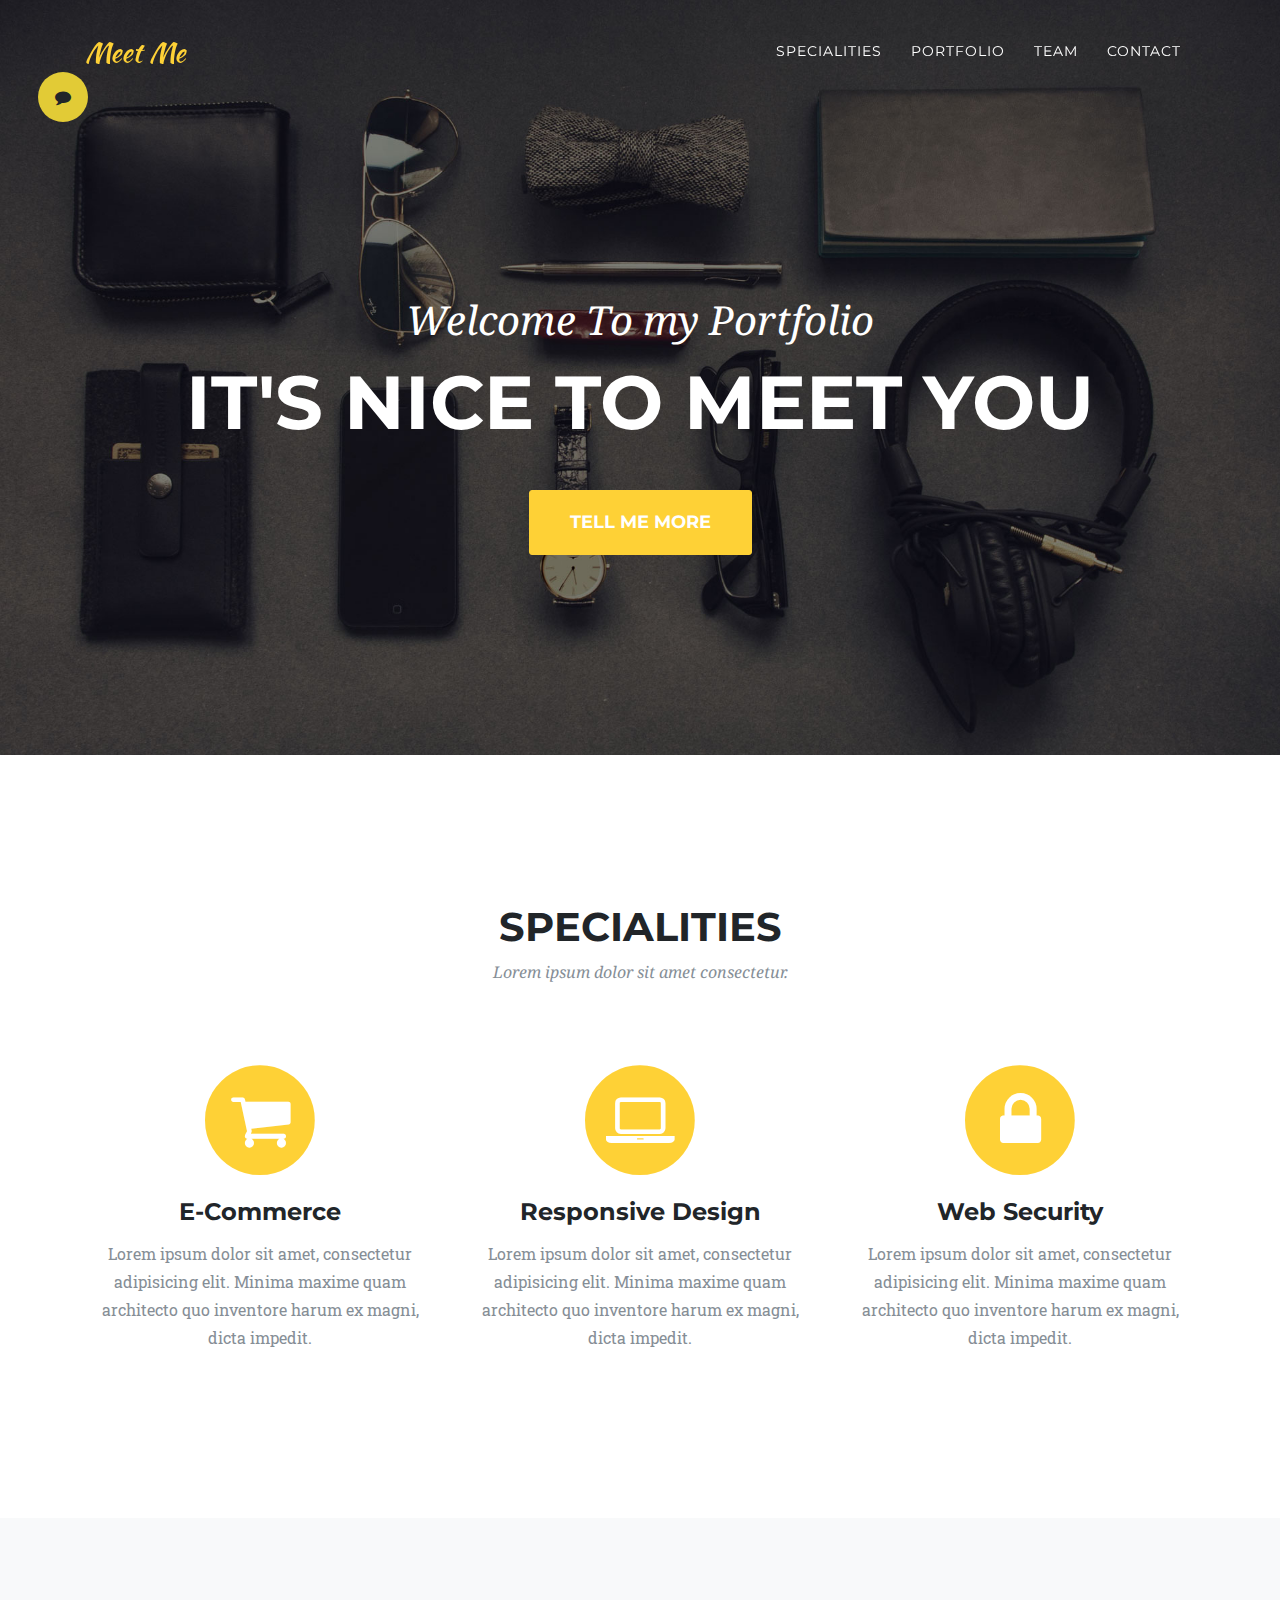
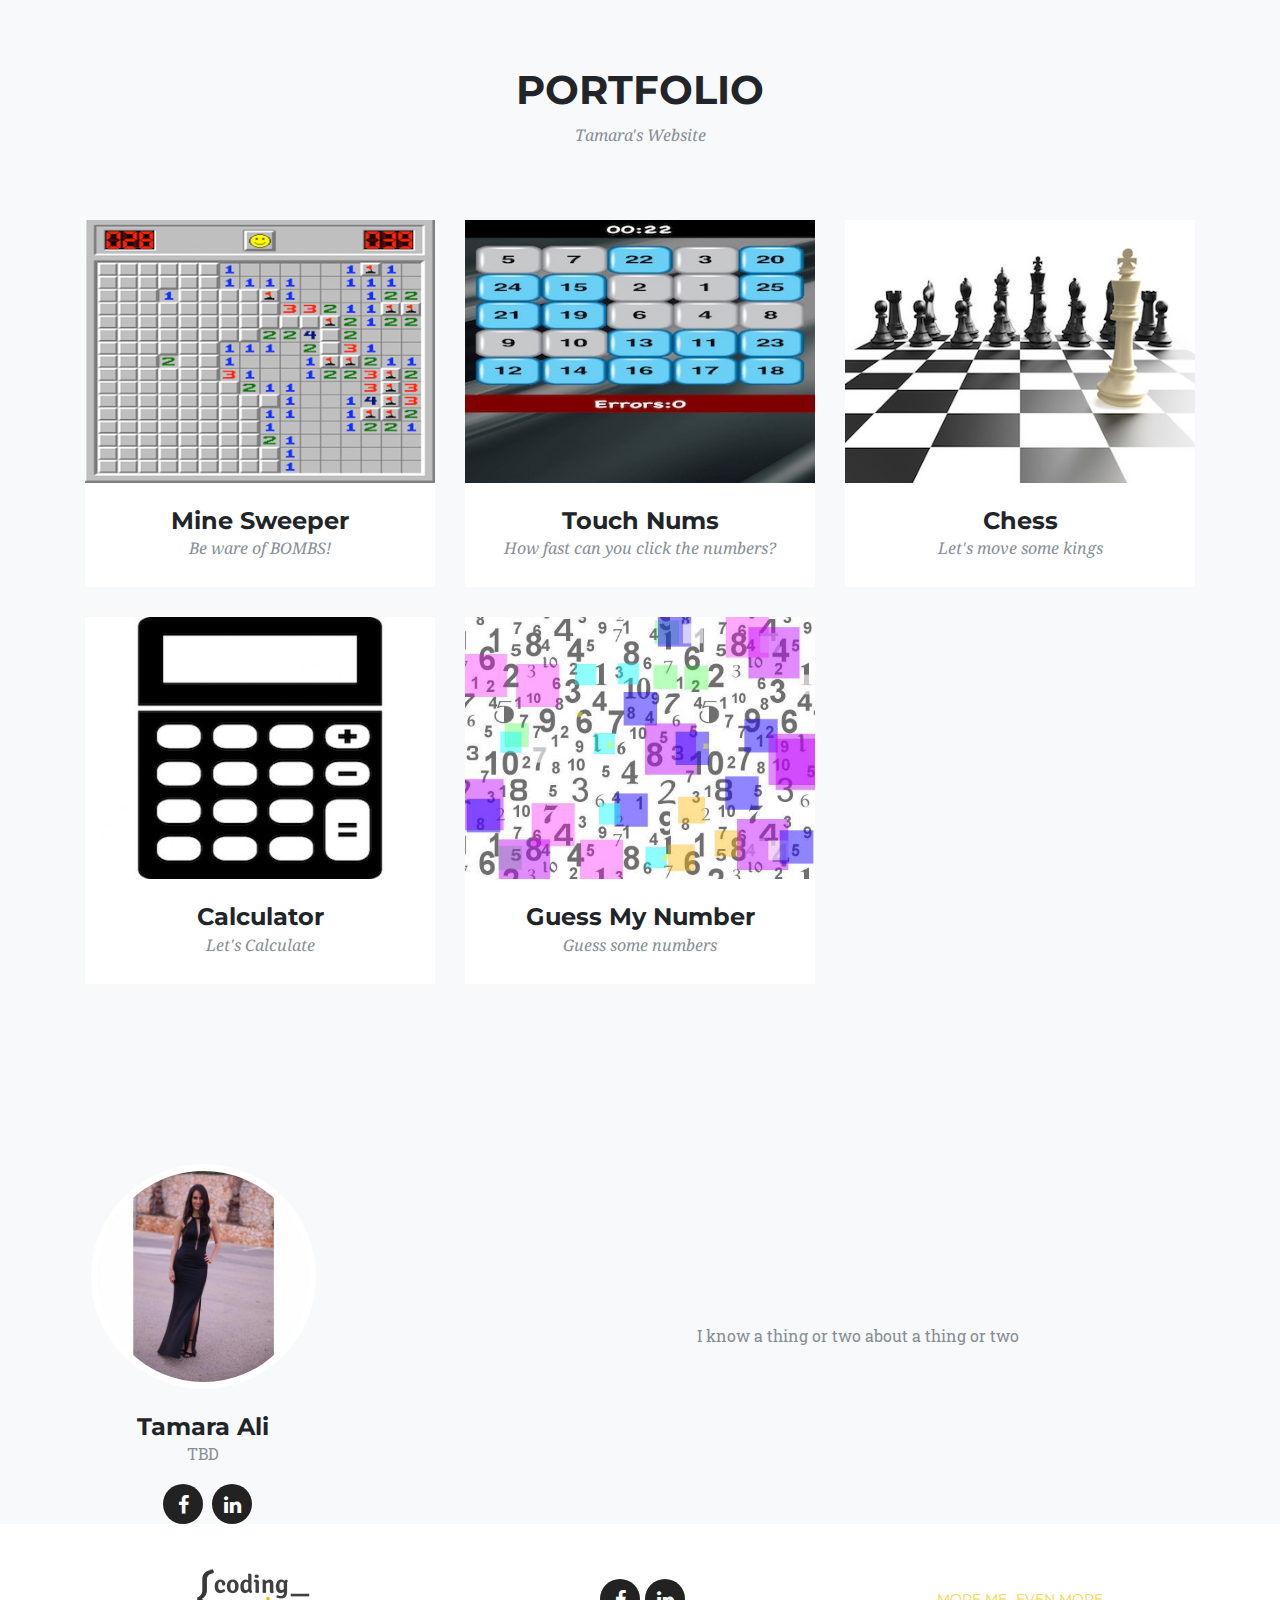
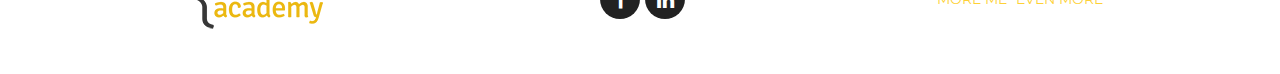
==== commit dfcc62c3: "I added games" ====
--- a/index.html
+++ b/index.html
@@ -25,7 +25,7 @@
 
 </head>
 
-<body id="page-top">
+<body id="page-top" onload="initPage()">
 
   <div class="offcanvas-btn" onClick="openCanvas()">
     <i class="fa fa-comment" aria-hidden="true"></i>
@@ -34,7 +34,28 @@
 
   <!-- Contact -->
   <section id="contact">
-    <h4>Contact Me</h4>
+    <h4 class="ci">Contact Me</h4>
+  
+    <div class="md-form">
+      <i class="fa fa-envelope prefix grey-text"></i>
+      <input type="text" id="email" class="form-control" placeholder="name@example.com">
+      <label for="email">Your email</label>
+    </div>
+  
+    <div class="md-form">
+      <input type="text" id="subject" class="form-control" placeholder="Type subject here">
+      <label for="subject">Subject</label>
+    </div>
+  
+    <div class="form-group">
+      <textarea class="form-control" rows="5" width="30px" id="message" placeholder="Write your message"></textarea>
+      <label for="message">Message Body</label>
+    </div>
+  
+    <a onclick="sendMail()" target="_blank">
+      <button type="button" class="btn btn-info">Submit</button>
+    </a>
+  
   </section>
     
   </aside>
@@ -124,94 +145,10 @@
       <div class="row">
         <div class="col-lg-12 text-center">
           <h2 class="section-heading">Portfolio</h2>
-          <h3 class="section-subheading text-muted">Lorem ipsum dolor sit amet consectetur.</h3>
-        </div>
-      </div>
-      <div class="row">
-        <div class="col-md-4 col-sm-6 portfolio-item">
-          <a class="portfolio-link" data-toggle="modal" href="#portfolioModal1">
-            <div class="portfolio-hover">
-              <div class="portfolio-hover-content">
-                <i class="fa fa-plus fa-3x"></i>
-              </div>
-            </div>
-            <img class="img-fluid" src="img/portfolio/01-thumbnail.jpg" alt="">
-          </a>
-          <div class="portfolio-caption">
-            <h4>Threads</h4>
-            <p class="text-muted">Illustration</p>
-          </div>
-        </div>
-        <div class="col-md-4 col-sm-6 portfolio-item">
-          <a class="portfolio-link" data-toggle="modal" href="#portfolioModal2">
-            <div class="portfolio-hover">
-              <div class="portfolio-hover-content">
-                <i class="fa fa-plus fa-3x"></i>
-              </div>
-            </div>
-            <img class="img-fluid" src="img/portfolio/02-thumbnail.jpg" alt="">
-          </a>
-          <div class="portfolio-caption">
-            <h4>Explore</h4>
-            <p class="text-muted">Graphic Design</p>
-          </div>
-        </div>
-        <div class="col-md-4 col-sm-6 portfolio-item">
-          <a class="portfolio-link" data-toggle="modal" href="#portfolioModal3">
-            <div class="portfolio-hover">
-              <div class="portfolio-hover-content">
-                <i class="fa fa-plus fa-3x"></i>
-              </div>
-            </div>
-            <img class="img-fluid" src="img/portfolio/03-thumbnail.jpg" alt="">
-          </a>
-          <div class="portfolio-caption">
-            <h4>Finish</h4>
-            <p class="text-muted">Identity</p>
-          </div>
-        </div>
-        <div class="col-md-4 col-sm-6 portfolio-item">
-          <a class="portfolio-link" data-toggle="modal" href="#portfolioModal4">
-            <div class="portfolio-hover">
-              <div class="portfolio-hover-content">
-                <i class="fa fa-plus fa-3x"></i>
-              </div>
-            </div>
-            <img class="img-fluid" src="img/portfolio/04-thumbnail.jpg" alt="">
-          </a>
-          <div class="portfolio-caption">
-            <h4>Lines</h4>
-            <p class="text-muted">Branding</p>
-          </div>
-        </div>
-        <div class="col-md-4 col-sm-6 portfolio-item">
-          <a class="portfolio-link" data-toggle="modal" href="#portfolioModal5">
-            <div class="portfolio-hover">
-              <div class="portfolio-hover-content">
-                <i class="fa fa-plus fa-3x"></i>
-              </div>
-            </div>
-            <img class="img-fluid" src="img/portfolio/05-thumbnail.jpg" alt="">
-          </a>
-          <div class="portfolio-caption">
-            <h4>Southwest</h4>
-            <p class="text-muted">Website Design</p>
-          </div>
-        </div>
-        <div class="col-md-4 col-sm-6 portfolio-item">
-          <a class="portfolio-link" data-toggle="modal" href="#portfolioModal6">
-            <div class="portfolio-hover">
-              <div class="portfolio-hover-content">
-                <i class="fa fa-plus fa-3x"></i>
-              </div>
-            </div>
-            <img class="img-fluid" src="img/portfolio/06-thumbnail.jpg" alt="">
-          </a>
-          <div class="portfolio-caption">
-            <h4>Window</h4>
-            <p class="text-muted">Photography</p>
-          </div>
-        </div>
+          <h3 class="section-subheading text-muted">Tamara's Website</h3>
+        </div>
+      </div>
+      <div class="row" id="my_projects">
       </div>
     </div>
   </section>
@@ -291,220 +228,9 @@
   <!-- Portfolio Modals -->
 
   <!-- Modal 1 -->
-  <div class="portfolio-modal modal fade" id="portfolioModal1" tabindex="-1" role="dialog" aria-hidden="true">
-    <div class="modal-dialog">
-      <div class="modal-content">
-        <div class="close-modal" data-dismiss="modal">
-          <div class="lr">
-            <div class="rl"></div>
-          </div>
-        </div>
-        <div class="container">
-          <div class="row">
-            <div class="col-lg-8 mx-auto">
-              <div class="modal-body">
-                <!-- Project Details Go Here -->
-                <h2>Project Name</h2>
-                <p class="item-intro text-muted">Lorem ipsum dolor sit amet consectetur.</p>
-                <img class="img-fluid d-block mx-auto" src="img/portfolio/01-full.jpg" alt="">
-                <p>Use this area to describe your project. Lorem ipsum dolor sit amet, consectetur adipisicing elit. Est blanditiis
-                  dolorem culpa incidunt minus dignissimos deserunt repellat aperiam quasi sunt officia expedita beatae cupiditate,
-                  maiores repudiandae, nostrum, reiciendis facere nemo!</p>
-                <ul class="list-inline">
-                  <li>Date: January 2017</li>
-                  <li>Client: Threads</li>
-                  <li>Category: Illustration</li>
-                </ul>
-                <button class="btn btn-primary" data-dismiss="modal" type="button">
-                    <i class="fa fa-times"></i>
-                    Close Project</button>
-              </div>
-            </div>
-          </div>
-        </div>
-      </div>
-    </div>
+  <div id="modals">
   </div>
-
-  <!-- Modal 2 -->
-  <div class="portfolio-modal modal fade" id="portfolioModal2" tabindex="-1" role="dialog" aria-hidden="true">
-    <div class="modal-dialog">
-      <div class="modal-content">
-        <div class="close-modal" data-dismiss="modal">
-          <div class="lr">
-            <div class="rl"></div>
-          </div>
-        </div>
-        <div class="container">
-          <div class="row">
-            <div class="col-lg-8 mx-auto">
-              <div class="modal-body">
-                <!-- Project Details Go Here -->
-                <h2>Project Name</h2>
-                <p class="item-intro text-muted">Lorem ipsum dolor sit amet consectetur.</p>
-                <img class="img-fluid d-block mx-auto" src="img/portfolio/02-full.jpg" alt="">
-                <p>Use this area to describe your project. Lorem ipsum dolor sit amet, consectetur adipisicing elit. Est blanditiis
-                  dolorem culpa incidunt minus dignissimos deserunt repellat aperiam quasi sunt officia expedita beatae cupiditate,
-                  maiores repudiandae, nostrum, reiciendis facere nemo!</p>
-                <ul class="list-inline">
-                  <li>Date: January 2017</li>
-                  <li>Client: Explore</li>
-                  <li>Category: Graphic Design</li>
-                </ul>
-                <button class="btn btn-primary" data-dismiss="modal" type="button">
-                    <i class="fa fa-times"></i>
-                    Close Project</button>
-              </div>
-            </div>
-          </div>
-        </div>
-      </div>
-    </div>
-  </div>
-
-  <!-- Modal 3 -->
-  <div class="portfolio-modal modal fade" id="portfolioModal3" tabindex="-1" role="dialog" aria-hidden="true">
-    <div class="modal-dialog">
-      <div class="modal-content">
-        <div class="close-modal" data-dismiss="modal">
-          <div class="lr">
-            <div class="rl"></div>
-          </div>
-        </div>
-        <div class="container">
-          <div class="row">
-            <div class="col-lg-8 mx-auto">
-              <div class="modal-body">
-                <!-- Project Details Go Here -->
-                <h2>Project Name</h2>
-                <p class="item-intro text-muted">Lorem ipsum dolor sit amet consectetur.</p>
-                <img class="img-fluid d-block mx-auto" src="img/portfolio/03-full.jpg" alt="">
-                <p>Use this area to describe your project. Lorem ipsum dolor sit amet, consectetur adipisicing elit. Est blanditiis
-                  dolorem culpa incidunt minus dignissimos deserunt repellat aperiam quasi sunt officia expedita beatae cupiditate,
-                  maiores repudiandae, nostrum, reiciendis facere nemo!</p>
-                <ul class="list-inline">
-                  <li>Date: January 2017</li>
-                  <li>Client: Finish</li>
-                  <li>Category: Identity</li>
-                </ul>
-                <button class="btn btn-primary" data-dismiss="modal" type="button">
-                    <i class="fa fa-times"></i>
-                    Close Project</button>
-              </div>
-            </div>
-          </div>
-        </div>
-      </div>
-    </div>
-  </div>
-
-  <!-- Modal 4 -->
-  <div class="portfolio-modal modal fade" id="portfolioModal4" tabindex="-1" role="dialog" aria-hidden="true">
-    <div class="modal-dialog">
-      <div class="modal-content">
-        <div class="close-modal" data-dismiss="modal">
-          <div class="lr">
-            <div class="rl"></div>
-          </div>
-        </div>
-        <div class="container">
-          <div class="row">
-            <div class="col-lg-8 mx-auto">
-              <div class="modal-body">
-                <!-- Project Details Go Here -->
-                <h2>Project Name</h2>
-                <p class="item-intro text-muted">Lorem ipsum dolor sit amet consectetur.</p>
-                <img class="img-fluid d-block mx-auto" src="img/portfolio/04-full.jpg" alt="">
-                <p>Use this area to describe your project. Lorem ipsum dolor sit amet, consectetur adipisicing elit. Est blanditiis
-                  dolorem culpa incidunt minus dignissimos deserunt repellat aperiam quasi sunt officia expedita beatae cupiditate,
-                  maiores repudiandae, nostrum, reiciendis facere nemo!</p>
-                <ul class="list-inline">
-                  <li>Date: January 2017</li>
-                  <li>Client: Lines</li>
-                  <li>Category: Branding</li>
-                </ul>
-                <button class="btn btn-primary" data-dismiss="modal" type="button">
-                    <i class="fa fa-times"></i>
-                    Close Project</button>
-              </div>
-            </div>
-          </div>
-        </div>
-      </div>
-    </div>
-  </div>
-
-  <!-- Modal 5 -->
-  <div class="portfolio-modal modal fade" id="portfolioModal5" tabindex="-1" role="dialog" aria-hidden="true">
-    <div class="modal-dialog">
-      <div class="modal-content">
-        <div class="close-modal" data-dismiss="modal">
-          <div class="lr">
-            <div class="rl"></div>
-          </div>
-        </div>
-        <div class="container">
-          <div class="row">
-            <div class="col-lg-8 mx-auto">
-              <div class="modal-body">
-                <!-- Project Details Go Here -->
-                <h2>Project Name</h2>
-                <p class="item-intro text-muted">Lorem ipsum dolor sit amet consectetur.</p>
-                <img class="img-fluid d-block mx-auto" src="img/portfolio/05-full.jpg" alt="">
-                <p>Use this area to describe your project. Lorem ipsum dolor sit amet, consectetur adipisicing elit. Est blanditiis
-                  dolorem culpa incidunt minus dignissimos deserunt repellat aperiam quasi sunt officia expedita beatae cupiditate,
-                  maiores repudiandae, nostrum, reiciendis facere nemo!</p>
-                <ul class="list-inline">
-                  <li>Date: January 2017</li>
-                  <li>Client: Southwest</li>
-                  <li>Category: Website Design</li>
-                </ul>
-                <button class="btn btn-primary" data-dismiss="modal" type="button">
-                    <i class="fa fa-times"></i>
-                    Close Project</button>
-              </div>
-            </div>
-          </div>
-        </div>
-      </div>
-    </div>
-  </div>
-
-  <!-- Modal 6 -->
-  <div class="portfolio-modal modal fade" id="portfolioModal6" tabindex="-1" role="dialog" aria-hidden="true">
-    <div class="modal-dialog">
-      <div class="modal-content">
-        <div class="close-modal" data-dismiss="modal">
-          <div class="lr">
-            <div class="rl"></div>
-          </div>
-        </div>
-        <div class="container">
-          <div class="row">
-            <div class="col-lg-8 mx-auto">
-              <div class="modal-body">
-                <!-- Project Details Go Here -->
-                <h2>Project Name</h2>
-                <p class="item-intro text-muted">Lorem ipsum dolor sit amet consectetur.</p>
-                <img class="img-fluid d-block mx-auto" src="img/portfolio/06-full.jpg" alt="">
-                <p>Use this area to describe your project. Lorem ipsum dolor sit amet, consectetur adipisicing elit. Est blanditiis
-                  dolorem culpa incidunt minus dignissimos deserunt repellat aperiam quasi sunt officia expedita beatae cupiditate,
-                  maiores repudiandae, nostrum, reiciendis facere nemo!</p>
-                <ul class="list-inline">
-                  <li>Date: January 2017</li>
-                  <li>Client: Window</li>
-                  <li>Category: Photography</li>
-                </ul>
-                <button class="btn btn-primary" data-dismiss="modal" type="button">
-                    <i class="fa fa-times"></i>
-                    Close Project</button>
-              </div>
-            </div>
-          </div>
-        </div>
-      </div>
-    </div>
-  </div>
+  
 
   <!-- Bootstrap core JavaScript -->
   <script src="vendor/jquery/jquery.min.js"></script>
@@ -515,6 +241,7 @@
   <script src="vendor/jquery-easing/jquery.easing.min.js"></script>
 
   <!-- Custom scripts for this template -->
+  <script src="js/main.js"></script>
   <script src="js/ca-gallery.js"></script>
   <script src="js/offCanvas.js"></script>
 
--- a/css/ca-gallery.css
+++ b/css/ca-gallery.css
@@ -78,7 +78,7 @@
   position: fixed;
   height: 100%;
   z-index: 100000;
-  background: red;
+  background: rgba(0, 136, 255, 0.5);
   width: 30vw;
   left: -30vw;
   transition: all 0.3s ease;
@@ -512,7 +512,7 @@
     outline: none;
     background-color: #222222; }
     ul.social-buttons li a:active, ul.social-buttons li a:focus, ul.social-buttons li a:hover {
-      background-color: #fed136; }
+      background-color: #3665fe; }
 
 .flex-align-center {
   display: flex;
@@ -604,3 +604,6 @@
   .btn-xl .badge {
     color: #fed136;
     background-color: white; }
+.ci{
+  color: lightblue;
+}